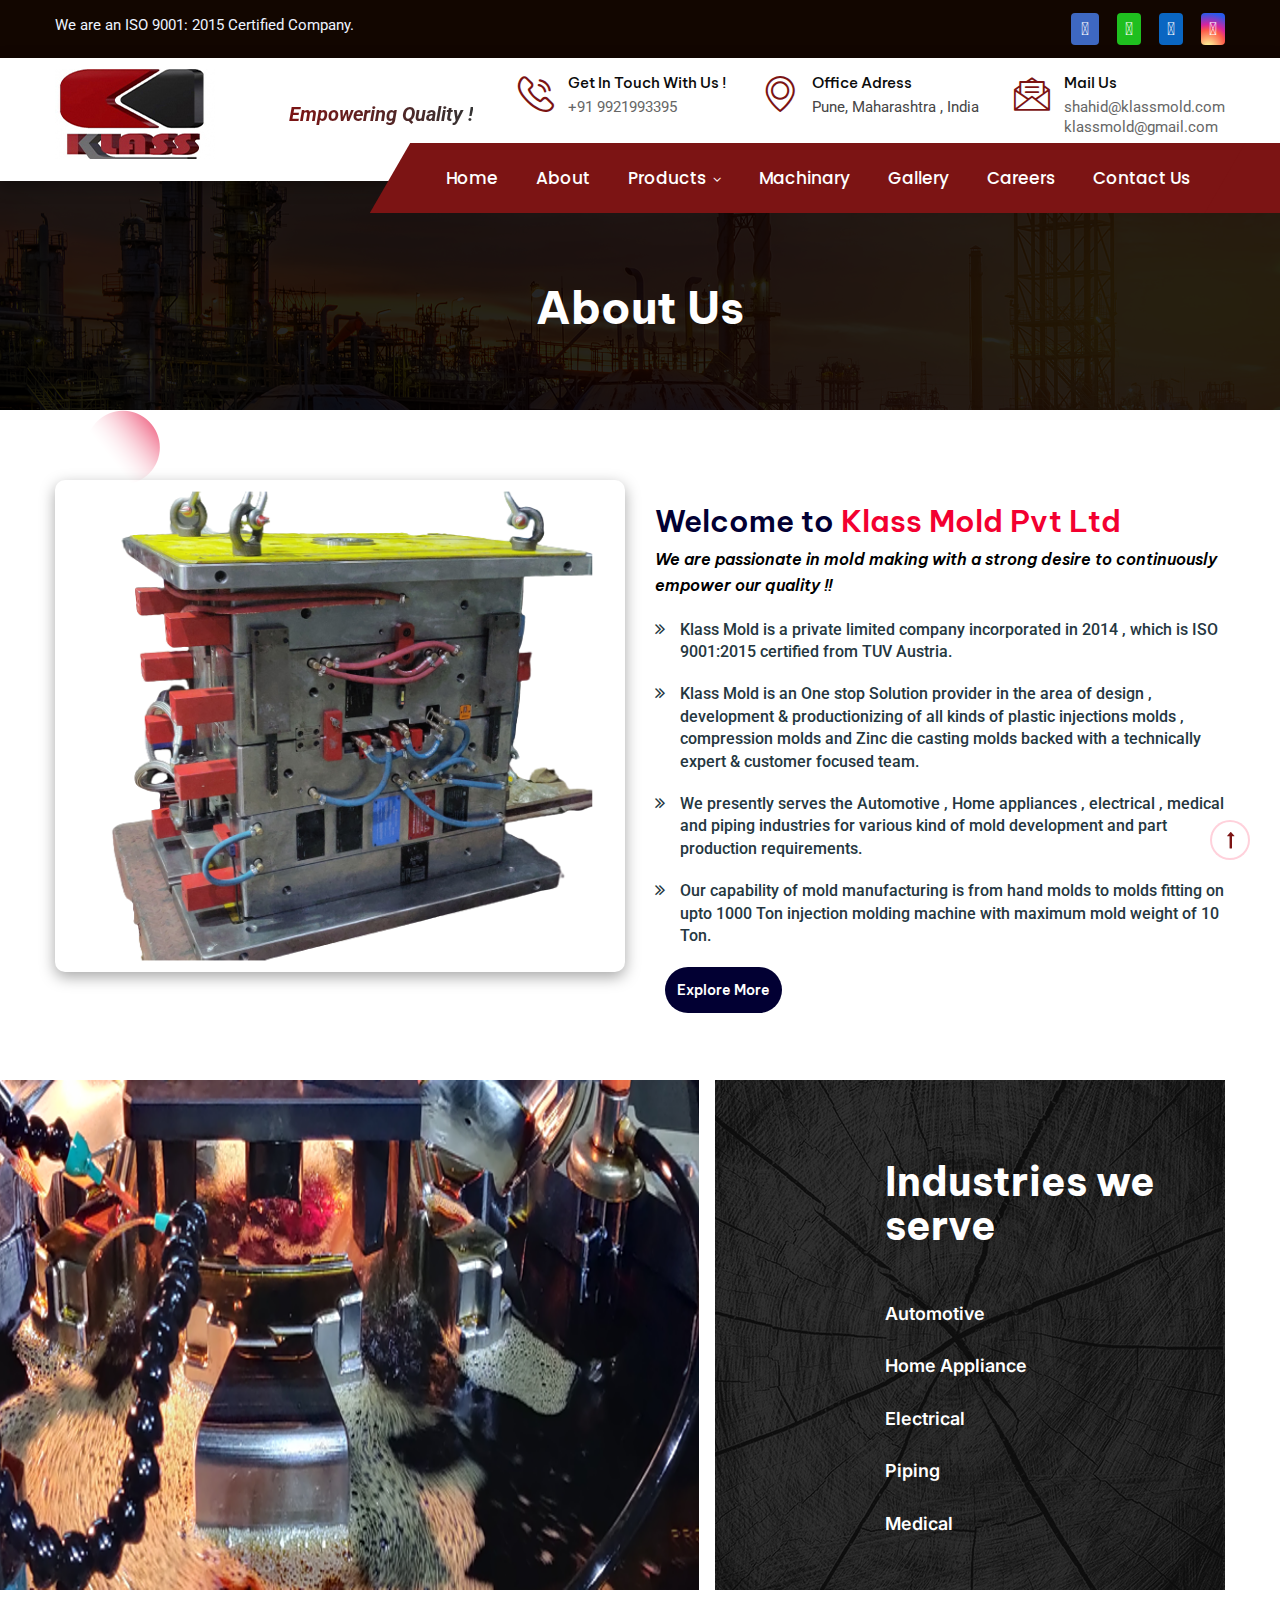
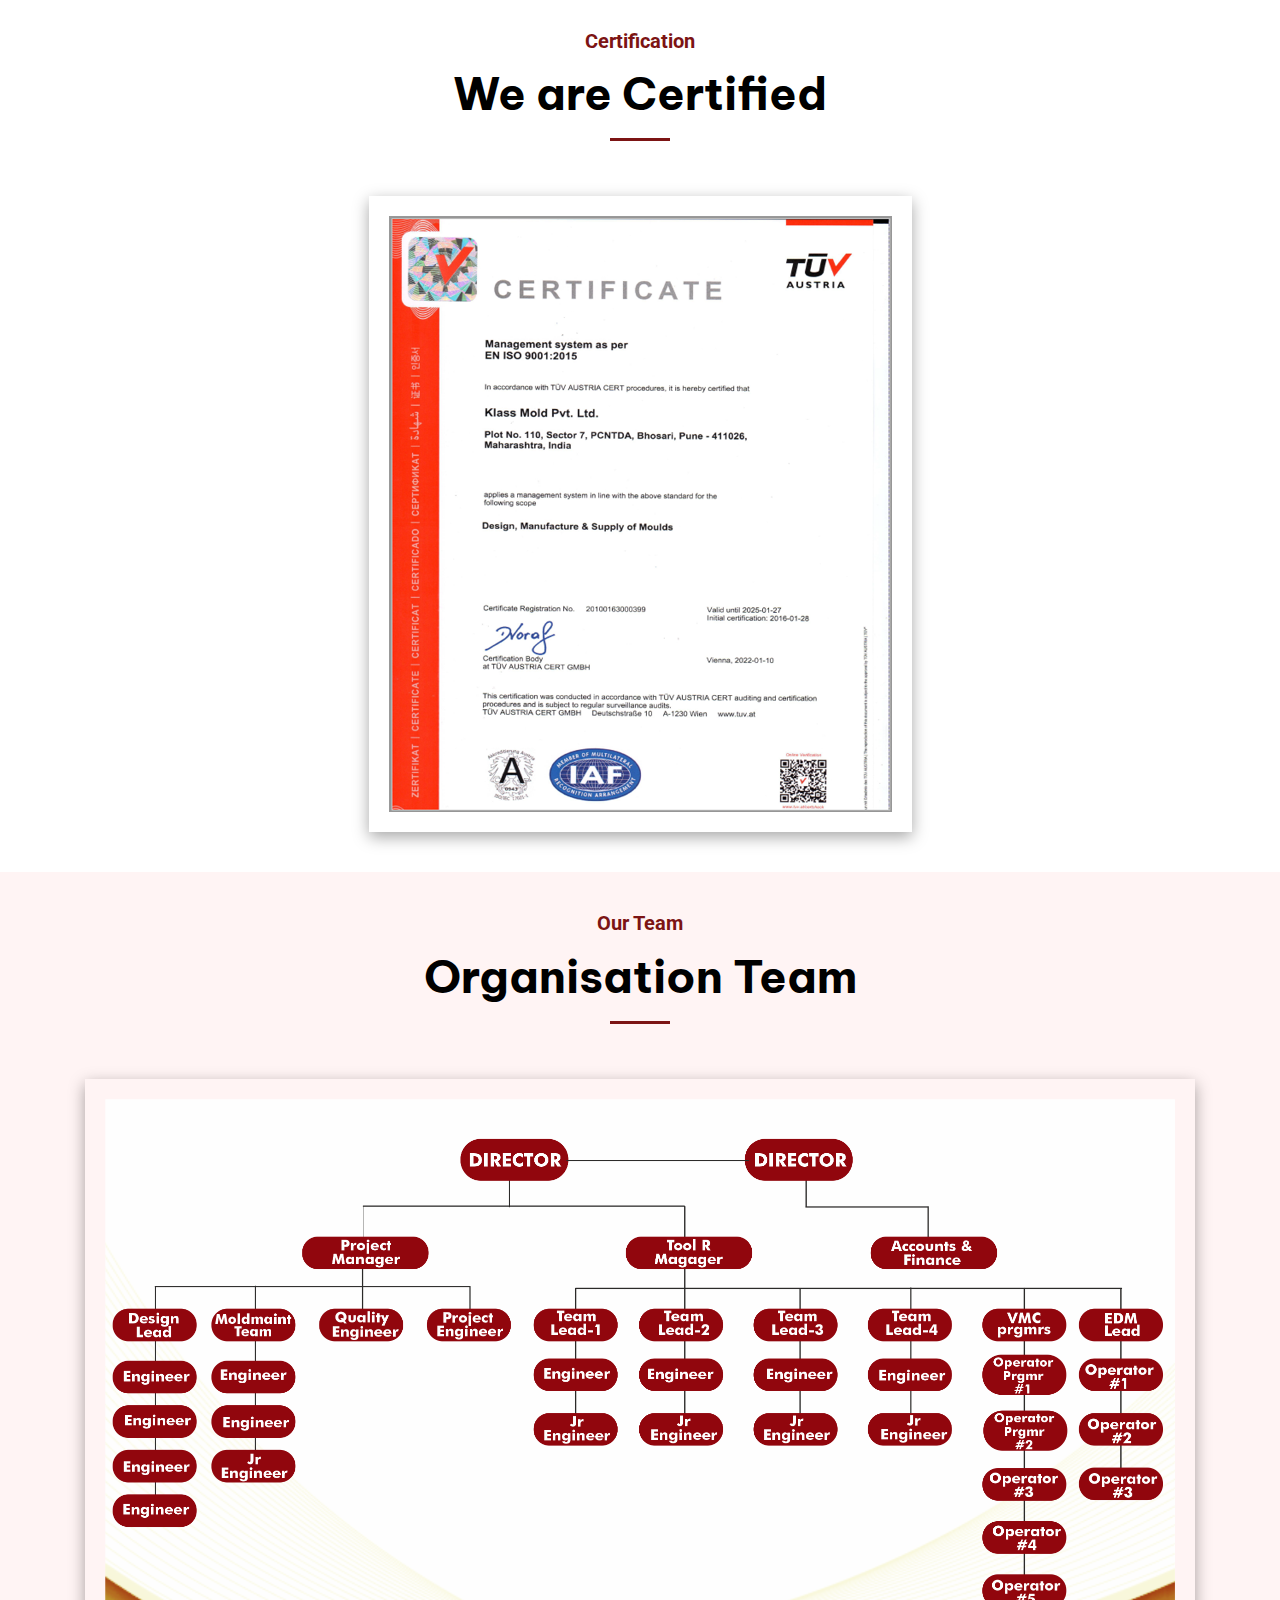
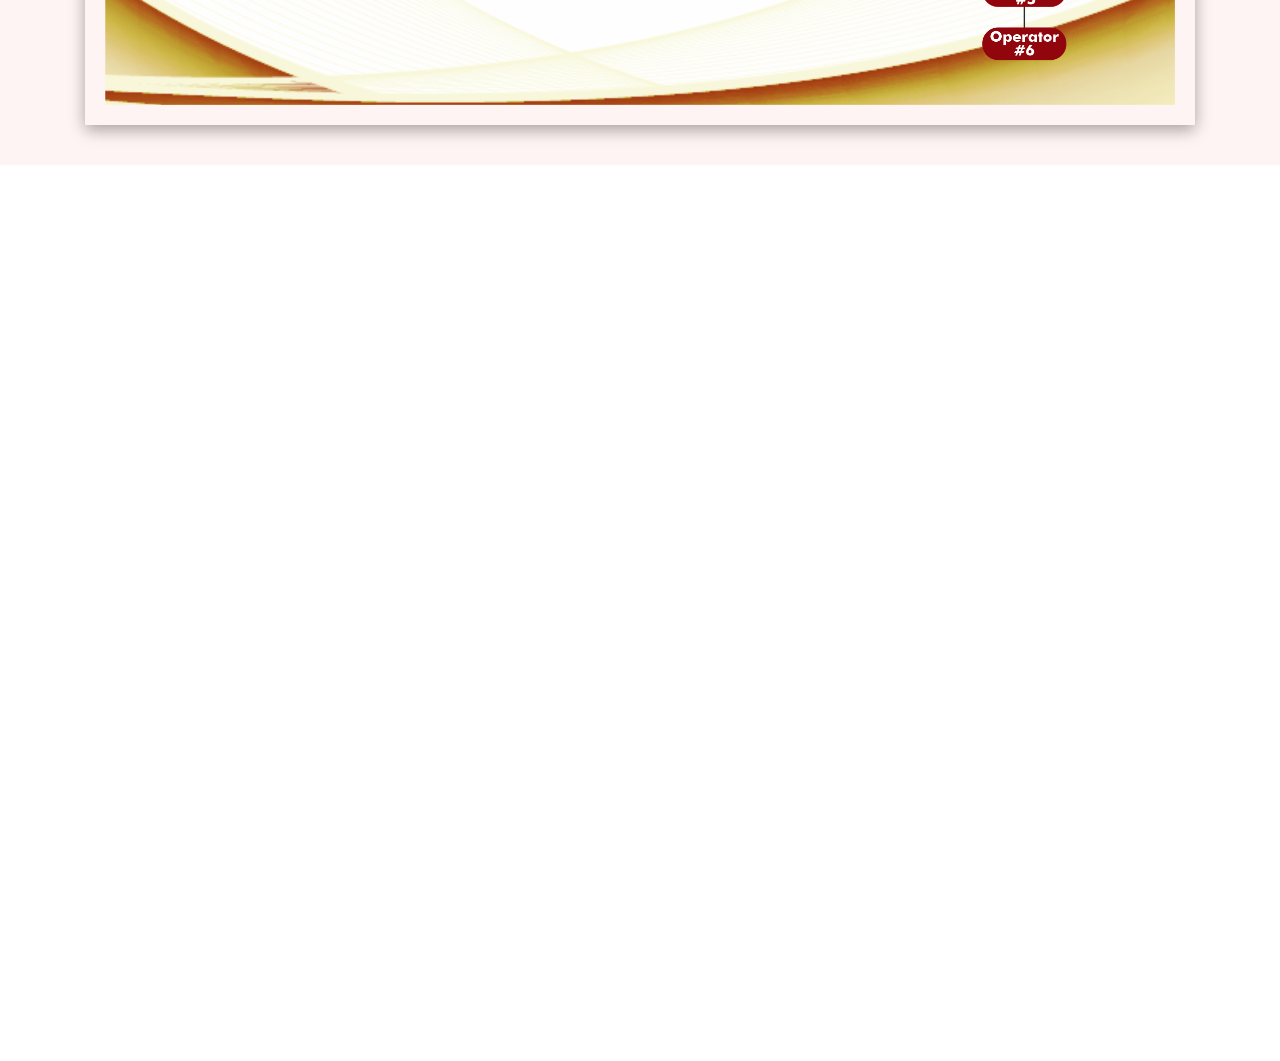
==== about.html @ 30f4fe84 "first commit" ====
<!DOCTYPE html>
<html>

<head>
    <meta charset="utf-8">
    <title>Klass Mold - About Us</title>

    <meta charset="utf-8">
    <meta http-equiv="X-UA-Compatible" content="IE=edge,chrome=1" />
    <meta name="format-detection" content="telephone=no" />
    <meta http-equiv='cache-control' content='no-cache' />
    <meta http-equiv='expires' content='0' />
    <meta http-equiv='pragma' content='no-cache' />

    <!-- MOBILE SPECIFIC -->
    <meta name="viewport" content="width=device-width, initial-scale=1" />


    <!--Page Specific Metadata-->
    <meta name="referrer" content="no-referrer-when-downgrade" />
    <meta name="description" content="" />
    <meta name="keywords" content="" />
    <meta name="robots" content="all" />
    <meta name="googlebot" content="index, follow, max-snippet:-1, max-image-preview:large, max-video-preview:-1" />
    <meta name="bingbot" content="index, follow, max-snippet:-1, max-image-preview:large, max-video-preview:-1" />
    <meta property="article:published_time" content="2021-03-08GMT+053010:25:12+05:30" />
    <meta property="article:modified_time" content="2021-07-10GMT+053009:05:21+05:30" />
    <link rel="canonical" href="#" />

    <!--Open Graph Metadata-->
    <meta property="og:type" content="website" />
    <meta property="og:title" content="" />
    <meta property="og:description" content="" />
    <meta property="og:image" content="" />
    <meta property="og:site_name" content="" />
    <meta property="og:url" content="" />
    <meta property="article:publisher" content="" />
    <meta property="article:published_time" content="2021-03-08" />

    <!--Twitter Card Metadata-->
    <meta name="twitter:card" content="summary_large_image" />
    <meta name="twitter:url" content="" />
    <meta name="twitter:title" content="" />
    <meta name="twitter:description" content="" />
    <meta name="twitter:image:src" content="https://#" />
    <meta name="twitter:site" content="@#" />
    <meta name="twitter:creator" content="@#">
    <meta charset="utf-8">
    <meta http-equiv="X-UA-Compatible" content="IE=edge,chrome=1" />
    <meta name="format-detection" content="telephone=no" />
    <meta http-equiv='cache-control' content='no-cache' />
    <meta http-equiv='expires' content='0' />
    <meta http-equiv='pragma' content='no-cache' />

    <!-- Favicon and Touch Icons -->
    <link rel="icon" href="images/favicon.png" type="image/x-icon">
    <link href="images/favicon.png" rel="apple-touch-icon" sizes="57x57">
    <link href="images/favicon.png" rel="apple-touch-icon" sizes="72x72">
    <link href="images/favicon.png" rel="apple-touch-icon" sizes="114x114">
    <link href="images/favicon.png" rel="apple-touch-icon" sizes="144x144">

    <!-- Stylesheets -->
    <link href="css/bootstrap.css" rel="stylesheet">
    <link href="css/style.css" rel="stylesheet">
    <link href="css/responsive.css" rel="stylesheet">

    <link href="https://fonts.googleapis.com/css2?family=Roboto:wght@300;400;500;700;900&amp;display=swap"
        rel="stylesheet">
    <link
        href="https://fonts.googleapis.com/css2?family=Be+Vietnam+Pro:wght@100;200;300;400;500;600;700;800;900&amp;display=swap"
        rel="stylesheet">
    <link
        href="https://fonts.googleapis.com/css2?family=Poppins:wght@100;200;300;400;500;600;700;800;900&amp;display=swap"
        rel="stylesheet">
    <link href="https://fonts.googleapis.com/css2?family=Inter:wght@100;300;400;500;600;700;800;900&amp;display=swap"
        rel="stylesheet">

    <link rel="shortcut icon" href="images/favicon.png" type="image/x-icon">
    <link rel="icon" href="images/favicon.png" type="image/x-icon">
    <link rel="stylesheet" href="https://cdnjs.cloudflare.com/ajax/libs/font-awesome/6.4.0/css/all.min.css"
        integrity="sha512-iecdLmaskl7CVkqkXNQ/ZH/XLlvWZOJyj7Yy7tcenmpD1ypASozpmT/E0iPtmFIB46ZmdtAc9eNBvH0H/ZpiBw=="
        crossorigin="anonymous" referrerpolicy="no-referrer" />

    <!-- Responsive -->
    <meta http-equiv="X-UA-Compatible" content="IE=edge">
    <meta name="viewport" content="width=device-width, initial-scale=1.0, maximum-scale=1.0, user-scalable=0">

</head>

<body>

    <!-- <div class="cursor"></div> -->

    <div class="page-wrapper">

        <!-- Preloader -->

        <!-- Preloader End -->

        <!-- Vertical Lines Start -->
        <div class="vertical-lines-wrapper">
            <div class="vertical-lines">
                <div class="vertical-effect"></div>
                <div class="vertical-effect"></div>
                <div class="vertical-effect"></div>
                <div class="vertical-effect"></div>
                <div class="vertical-effect"></div>
                <div class="vertical-effect"></div>
            </div>
        </div>
        <!-- End Vertical Lines Start -->

        <!-- scrollToTop start -->
        <div class="progress-wrap active-progress">
            <svg class="progress-circle svg-content" width="100%" height="100%" viewBox="-1 -1 102 102">
                <path d="M50,1 a49,49 0 0,1 0,98 a49,49 0 0,1 0,-98"
                    style="transition: stroke-dashoffset 10ms linear 0s; stroke-dasharray: 307.919px, 307.919px; stroke-dashoffset: 228.265px;">
                </path>
            </svg>
        </div>
        <!-- scrollToTop end -->

        <!-- Main Header-->
        <header class="main-header">

            <!-- Header Top -->
            <div class="header-top">
                <div class="auto-container">
                    <div class="clearfix">
                        <!-- Top Left -->
                        <div class="top-left">
                            <div class="text">We are an ISO 9001: 2015 Certified Company.
                            </div>
                        </div>

                        <!-- Top Right -->
                        <div class="top-right pull-right">
                            <div class="social-box">
                                <a href="#" class="fa-brands fa-facebook-f"></a>
                                <a href="#" class="fa-brands fa-whatsapp"></a>
                                <a href="#" class="fa-brands fa-linkedin"></a>
                                <a href="#" class="fa-brands fa-instagram"></a>

                            </div>
                        </div>

                    </div>
                </div>
            </div>

            <!-- Header Upper -->
            <div class="header-upper">
                <div class="auto-container">
                    <div class="clearfix">

                        <div class="pull-left logo-box">
                            <div class="logo"><a href="index.html"><img src="images\newlogo.jpg" alt="" title=""></a>
                            </div>
                        </div>

                        <div class="pull-right upper-right clearfix">

                            <!--Info Box-->
                            <div class="slogan upper-column info-box">
                                <div>Empowering Quality ! </div>
                            </div>
                            <div class="upper-column info-box">
                                <div class="icon-box"><span class="flaticon-telephone"></span></div>
                                <ul>
                                    <li><strong>Get in touch with us !</strong></li>
                                    <li><a href="tel:+91 9921993395">+91 9921993395</a>
                                    </li>
                                </ul>
                            </div>

                            <!--Info Box-->
                            <div class="upper-column info-box">
                                <div class="icon-box"><span class="flaticon-placeholder"></span></div>
                                <ul>
                                    <li><strong>Office Adress</strong></li>
                                    <li> Pune, Maharashtra , India
                                    </li>
                                </ul>
                            </div>

                            <!--Info Box-->
                            <div class="upper-column info-box">
                                <div class="icon-box"><span class="flaticon-message"></span></div>
                                <ul>
                                    <li><strong>Mail Us</strong></li>
                                    <li><a href="mailto: shahid@klassmold.com">shahid@klassmold.com
                                        </a> <br> <a href="mailto: klassmold@gmail.com">klassmold@gmail.com
                                        </a>
                                    </li>
                                </ul>
                            </div>

                        </div>

                    </div>
                </div>
            </div>
            <!-- End Header Upper -->

            <!-- Header Upper -->
            <div class="header-lower">
                <div class="auto-container">
                    <div class="inner-container clearfix">
                        <div class="klassmold"></div>

                        <div class="nav-outer">
                            <div class="logo pull-left">
                                <a href="index.html" title=""><img src="images/k1.jpg" alt="" title=""></a>
                            </div>
                            <!-- Mobile Navigation Toggler -->
                            <div class="mobile-nav-toggler"><span class="icon flaticon-menu-3"></span></div>
                            <!-- Main Menu -->
                            <nav class="main-menu navbar-expand-md">
                                <div class="navbar-header">
                                    <!-- Toggle Button -->
                                    <button class="navbar-toggler" type="button" data-toggle="collapse"
                                        data-target="#navbarSupportedContent" aria-controls="navbarSupportedContent"
                                        aria-expanded="false" aria-label="Toggle navigation">
                                        <span class="icon-bar"></span>
                                        <span class="icon-bar"></span>
                                        <span class="icon-bar"></span>
                                    </button>
                                </div>

                                <div class="navbar-collapse collapse clearfix" id="navbarSupportedContent">
                                    <ul class="navigation clearfix">
                                        <li><a href="index.html">Home</a>

                                        </li>
                                        <li><a href="about.html">About</a>
                                        </li>
                                        <li class="dropdown"><a href="products.html">Products</a>
                                            <ul>
                                                <li><a href="die-casting">Die Casting </a></li>
                                                <li><a href="compression-mold">Compression Mold</a></li>
                                                <li><a href="">Precision Molds</a></li>
                                                <li><a href="automotive-parts.html">Automotive Parts</a>
                                                </li>
                                                <li><a href="electrical-parts.html">Electrical Parts</a></li>
                                                <li><a href="piping-hinges-parts.html">Piping and Hinges Parts</a></li>
                                                <li><a href="appliance-parts.html">Appliance Parts</a>
                                                </li>
                                            </ul>
                                        </li>
                                        <li><a href="machinary.html">Machinary</a>
                                        </li>
                                        <li><a href="gallery.html">Gallery</a>
                                        </li>
                                        <li><a href="careers.html">Careers</a>
                                        </li>
                                        <li><a href="contact.html">Contact Us</a></li>
                                    </ul>
                                </div>
                            </nav>

                        </div>

                    </div>
                </div>
            </div>
            <!--End Header Upper-->

            <!-- Sticky Header  -->
            <div class="sticky-header">
                <div class="auto-container clearfix">
                    <!--Logo-->
                    <div class="logo pull-left">
                        <a href="index.html" title=""><img src="images/k1.jpg" alt="" title=""></a>
                    </div>
                    <!--Right Col-->
                    <div class="pull-right">
                        <!-- Main Menu -->
                        <nav class="main-menu">
                            <!--Keep This Empty / Menu will come through Javascript-->

                        </nav><!-- Main Menu End-->

                        <!-- Mobile Navigation Toggler -->
                        <div class="mobile-nav-toggler"><span class="icon flaticon-menu-3"></span></div>

                    </div>
                </div>
            </div><!-- End Sticky Menu -->

            <!-- Mobile Menu  -->
            <div class="mobile-menu">
                <div class="menu-backdrop"></div>
                <div class="close-btn"><span class="icon fa fa-close"></span></div>

                <nav class="menu-box">
                    <div class="nav-logo"><a href="index.html"><img src="images/k1.jpg" alt="" title=""></a>
                    </div>
                    <div class="menu-outer">
                        <!--Here Menu Will Come Automatically Via Javascript / Same Menu as in Header-->
                    </div>
                </nav>
            </div><!-- End Mobile Menu -->

        </header>
        <!-- End Main Header -->

        <!-- Main Slider Section -->
  <!-- Page Title -->
  <section class="page-title" style="background-image: url(images/background/5.jpg)">
    <div class="auto-container text-center">
        <h2>About Us</h2>
    </div>
</section>
<!--End Page Title-->

            <!-- Welcome Section / Style Two -->
            <section class="welcome-section style-two">
                <div class="pattern-layer" style="background-image:url(images/background/pattern-25.png)"></div>
                <div class="pattern-layer-two" style="background-image:url(images/icons/shape-3.png)"></div>
                <div class="auto-container">
                    <div class="row clearfix">
                        <!-- Image Column -->
                        <div class="image-column col-lg-6 col-md-12 col-sm-12">
                            <div class="inner-column">
                                <div class="image wow fadeInUp" data-wow-delay="0ms" data-wow-duration="1500ms">
                                    <img src="images/about-bg-removebg-preview.png" alt="Klass Mold" />
                                </div>
                                <div class="big-text">about</div>
                            </div>
                        </div>
                        <!-- Content Column -->
                        <div class="content-column col-lg-6 col-md-12 col-sm-12">
                            <div class="inner-column">
                                <!-- Sec Title Three -->
                                <div class="sec-title-three">
                                    <h2 class="title"><span>Welcome to</span> Klass Mold Pvt Ltd</h2>
                                    <h6>We are passionate in mold making with a strong desire to continuously empower our
                                        quality !!
                                    </h6>
                                </div>
    
                                <div class="">
                                    <ul class="list">
                                        <li>Klass Mold is a private limited company incorporated in 2014 , which is ISO
                                            9001:2015 certified from TUV Austria.
                                        </li>
                                        <li>Klass Mold is an One stop Solution provider in the area of design ,
                                            development & productionizing of all kinds of plastic injections molds ,
                                            compression molds and Zinc die casting molds backed with a technically
                                            expert & customer focused team.
                                        </li>
                                        <li> We presently serves the Automotive , Home appliances , electrical , medical
                                            and piping industries for various kind of mold development and part
                                            production requirements. </li>
                                        <li>Our capability of mold manufacturing is from hand molds to molds fitting on
                                            upto 1000 Ton injection molding machine with maximum mold weight of 10 Ton.
                                        </li>
                                    </ul>
                                </div>
    
                                <!-- Quality Box -->
                                <!-- <div class="quality-box">
                                    <div class="quality-inner">
                                        <span class="icon flaticon-trophy-2"></span>
                                        <h4>Best Quality</h4>
                                        <div class="text"> We are ISO 9001 : 2015 certified Company</div>
                                    </div>
                                </div> -->
    
                                <!-- Btn Box -->
                                <div class="btn-box">
                                    <a href="about.html" class="theme-btn btn-style-six clearfix">
                                        <span class="btn-wrap">
                                            <span class="text-one">Explore More</span>
                                            <span class="text-two">Explore More</span>
                                        </span>
                                    </a>
                                </div>
    
                            </div>
                        </div>
                    </div>
                </div>
            </section>
            <!-- End Welcome Section -->

         <!-- Service Section -->
         <section class="project-section">
            <div class="auto-container">

                <!--Product Tabs-->
                <div class="prod-tabs tabs-box">
                    <div class="gear-pattern-layer" style="background-image:url(images/background/pattern-4.png)"></div>
                    <!-- Tab Btns -->
                    <div class="btns-outer">
                        <div class="btns-pattern-layer" style="background-image:url(images/background/2.jpg)"></div>
                        <div class="title-box">
                            <h2>Industries we serve
                            </h2>
                        </div>
                        <ul class="tab-btns tab-buttons clearfix">
                            <li data-tab="#prod-building" class="tab-btn">Automotive </li>
                            <li data-tab="#prod-industrial" class="tab-btn">Home Appliance </li>
                            <li data-tab="#prod-interior" class="tab-btn">Electrical </li>
                            <li data-tab="#prod-construction" class="tab-btn">Piping </li>
                            <li data-tab="#prod-architecture" class="tab-btn">Medical </li>


                        </ul>
                    </div>

                    <!--Tabs Container-->
                    <div class="tabs-content">
                        <!-- Tab / Active Tab -->
                        <div class="tab active-tab" id="prod-building">
                            <div class="image">
                                <img src="images/service-img.png" alt="" />
                            </div>
                        </div>

                        <!-- Tab  -->
                        <div class="tab" id="prod-industrial">
                            <div class="image">
                                <img src="images/service-img.png" alt="" />
                            </div>
                        </div>

                        <!-- Tab  -->
                        <div class="tab" id="prod-architecture">
                            <div class="image">
                                <img src="images/service-img.png" alt="" />
                            </div>
                        </div>

                        <!-- Tab  -->
                        <div class="tab" id="prod-construction">
                            <div class="image">
                                <img src="images/service-img.png" alt="" />

                            </div>
                        </div>

                        <!-- Tab  -->
                        <div class="tab" id="prod-interior">
                            <div class="image">
                                <img src="images/service-img.png" alt="" />

                            </div>
                        </div>

                        <!-- Tab  -->
                        <div class="tab" id="prod-engineer">
                            <div class="image">
                                <img src="images/service-img.png" alt="" />

                            </div>
                        </div>

                    </div>
                </div>

            </div>
        </section>
        <!-- End Service Section -->

        <!--Organization Section-->
        <section class="certifications">
            <div class="container">
                <div class="row">
                    <div class="col-12 sec-title centered">
                        <div class="big-text"></div>
                        <div class="title">Certification</div>
                        <h2>We are Certified</h2>
                    </div>
                    <div class="col-12 organization-image text-center">
                        <img class="img-fluid" src="images/organization.png">
                    </div>
                </div>
            </div>
        </section>

        <!--Organization section end-->
        <section class="organization">
            <div class="container">
                <div class="row">
                    <div class="col-12 sec-title centered">
                        <div class="big-text"></div>
                        <div class="title">Our Team</div>
                        <h2>Organisation Team</h2>
                    </div>
                    <div class="col-12 organization-image text-center">
                        <img class="img-fluid" src="images/klass-mold-tree.png">
                    </div>
                </div>
            </div>
        </section>


        <!-- Clients Section -->
        <section class="clients-section wow fadeInUp" data-wow-delay="0ms" data-wow-duration="1500ms">
            <div class="auto-container">
                <!-- Sec Title Three -->
                <div class="sec-title alternate centered">
                    <div class="title">Clients</div>
                    <h2>Our Trusted Sponsor</h2>
                </div>

                <div class="carousel-outer">
                    <!-- Sponsors Slider -->
                    <ul class="sponsors-carousel owl-carousel owl-theme">
                        <li>
                            <div class="image-box"><a href="#"><img src="images\Clients New\c-1.png" alt=""></a></div>
                        </li>
                        <li>
                            <div class="image-box"><a href="#"><img src="images\Clients New\c-2.png" alt=""></a></div>
                        </li>
                        <li>
                            <div class="image-box"><a href="#"><img src="images\Clients New\c-3.png" alt=""></a></div>
                        </li>
                        <li>
                            <div class="image-box"><a href="#"><img src="images\Clients New\c-4.png" alt=""></a></div>
                        </li>
                        <li>
                            <div class="image-box"><a href="#"><img src="images\Clients New\c-5.png" alt=""></a></div>
                        </li>
                        <li>
                            <div class="image-box"><a href="#"><img src="images\Clients New\c-6.png" alt=""></a></div>
                        </li>
                        <li>
                            <div class="image-box"><a href="#"><img src="images\Clients New\c-7.png" alt=""></a></div>
                        </li>
                        <li>
                            <div class="image-box"><a href="#"><img src="images\Clients New\c-8.png" alt=""></a></div>
                        </li>
                        <li>
                            <div class="image-box"><a href="#"><img src="images\Clients New\c-9.png" alt=""></a></div>
                        </li>
                        <li>
                            <div class="image-box"><a href="#"><img src="images\Clients New\c-10.png" alt=""></a></div>
                        </li>
                        <li>
                            <div class="image-box"><a href="#"><img src="images\Clients New\c-11.png" alt=""></a></div>
                        </li>
                        <li>
                            <div class="image-box"><a href="#"><img src="images\Clients New\c-12.png" alt=""></a></div>
                        </li>
                        <li>
                            <div class="image-box"><a href="#"><img src="images\Clients New\c-13.png" alt=""></a></div>
                        </li>
                        <li>
                            <div class="image-box"><a href="#"><img src="images\Clients New\c-14.png" alt=""></a></div>
                        </li>
                        <li>
                            <div class="image-box"><a href="#"><img src="images\Clients New\c-17.png" alt=""></a></div>
                        </li>
                        <li>
                            <div class="image-box"><a href="#"><img src="images\Clients New\c-18.png" alt=""></a></div>
                        </li>
                        <li>
                            <div class="image-box"><a href="#"><img src="images\Clients New\c-19.png" alt=""></a></div>
                        </li>
                        <li>
                            <div class="image-box"><a href="#"><img src="images\Clients New\c-20.png" alt=""></a></div>
                        </li>
                        <li>
                            <div class="image-box"><a href="#"><img src="images\Clients New\c-21.png" alt=""></a></div>
                        </li>
                        <li>
                            <div class="image-box"><a href="#"><img src="images\Clients New\c-22.png" alt=""></a></div>
                        </li>
                        <li>
                            <div class="image-box"><a href="#"><img src="images\Clients New\c-23.png" alt=""></a></div>
                        </li>
                        <li>
                            <div class="image-box"><a href="#"><img src="images\Clients New\c-24.png" alt=""></a></div>
                        </li>
                        <li>
                            <div class="image-box"><a href="#"><img src="images\Clients New\c-25.png" alt=""></a></div>
                        </li>
                        <li>
                            <div class="image-box"><a href="#"><img src="images\Clients New\c-26.png" alt=""></a></div>
                        </li>
                        <li>
                            <div class="image-box"><a href="#"><img src="images\Clients New\c-27.png" alt=""></a></div>
                        </li>
                        <li>
                            <div class="image-box"><a href="#"><img src="images\Clients New\c-28.png" alt=""></a></div>
                        </li>

                    </ul>
                </div>

            </div>
        </section>
        <!-- End Clients Section -->

        <footer class="main-footer wow fadeInUp" data-wow-delay="0ms" data-wow-duration="1500ms"
        style="background-image:url(images/background/pattern-12.png)">
        <div class="auto-container">
            <!-- Widgets Section -->
            <div class="widgets-section">
                <div class="row clearfix">


                    <!-- Footer Column -->
                    <div class="footer-column col-lg-4 col-md-6 col-sm-12">
                        <div class="footer-widget logo-widget">
                            <h4>About klassmold</h4>
                            <div style="text-align: justify; width: 90%;" class="text">Klass Mold is a private
                                limited company incorporated in 2014 , which is ISO 9001:2015 certified from TUV
                                Austria. We are passionate in mold making with a strong desire to
                                continuously empower our quality. We Convert your product design to reality with a
                                hassle free and cost
                                competitive approach.
                            </div>
                            <a href="" class="theme-btn about-btn">Read More</a>
                        </div>
                    </div>

                    <!-- Footer Column -->
                    <div class="footer-column col-lg-2 col-md-6 col-sm-12">
                        <div class="footer-widget newsletter-widget">
                            <h4>Our Products</h4>
                            <ul>
                                <li><a href="">Die Casting</a></li>
                                <li><a href="">Compression Mold</a></li>
                                <li><a href="">Precision Molds</a></li>
                                <li><a href="">Automotive Parts</a>
                                </li>
                                <li><a href="">Electrical Parts</a></li>
                                <li><a href="">Piping Parts</a></li>

                                <li><a href="">Appliance Parts</a>
                                </li>

                            </ul>




                        </div>
                    </div>
                    <!-- <i class="fa-solid fa-location-dot"></i> -->
                    <!-- Footer Column -->
                    <div class="footer-column col-lg-3 col-md-6 col-sm-12">
                        <div class="footer-widget contact-widget">
                            <h4>Contact Us:</h4>
                            <ul class="contact-list">
                        
                                <li><span class="icon fa fa-envelope"></span><a
                                        href="mailto: shahid@klassmold.com">shahid@klassmold.com</a>
                                    <br> <a href="mailto: klassmold@gmail.com">klassmold@gmail.com
                                    </a>
                                </li>

                                <li><span class="icon fa fa-phone"></span><a href="tel:+91 9921993395">+91
                                        9921993395</a>
                                </li>
                                <div class="social-box">
                                    <a href="#" class="fa-brands fa-facebook-f"></a>
                                    <a href="#" class="fa-brands fa-whatsapp"></a>
                                    <a href="#" class="fa-brands fa-linkedin"></a>
                                    <a href="#" class="fa-brands fa-instagram"></a>
    
                                </div>

                            </ul>

                        </div>
                    </div>

                    <!-- Footer Column -->
                    <div class="footer-column col-lg-3 col-md-6 col-sm-12">
                        <div class="footer-widget contact-widget">
                            <h4>Locate Us</h4>
                            <ul class="contact-list">
                                <li><span class="icon fa fa-location-dot"></span> Unit 1 - <br>PLOT NO 110 , SECTOR 7
                                    PCNTDA , BHOSARI
                                    PUNE,  411026
                                </li>
                                <li><span class="icon fa fa-location-dot"></span> Unit 2 - <br>PLOT NO  029  , SECTOR 7
                                    PCNTDA , BHOSARI
                                    PUNE,  411026
                                </li>
                        
                            </ul>

                            </div>
                        </div>
                    </div>


                </div>
            </div>

            <div class="footer-bottom">
                <div class="copyright">&copy; <a href="index.html"> Klass Mold Pvt Ltd</a> - All rights
                    reserved . Designed by <a href="http://netcom-india.com/"> Netcom Business Solutions </div>

            </div>

        </div>
    </footer>

    </div>
    <!--End pagewrapper-->

    <!-- Search Popup -->
    <div class="search-popup">
        <button class="close-search style-two"><span class="fa fa-remove"></span></button>
        <button class="close-search"><span class="fa fa-arrow-up"></span></button>
        <form method="post" action="https://html.themexriver.com/industo/blog.html">
            <div class="form-group">
                <input type="search" name="search-field" value="" placeholder="Search Here" required="">
                <button type="submit"><i class="fa fa-search"></i></button>
            </div>
        </form>
    </div>
    <!-- End Header Search -->

    <script src="js/jquery.js"></script>
    <script src="js/popper.min.js"></script>
    <script src="js/bootstrap.min.js"></script>
    <script src="js/jquery.mCustomScrollbar.concat.min.js"></script>
    <script src="js/magnific-popup.min.js"></script>
    <script src="js/appear.js"></script>
    <script src="js/parallax.min.js"></script>
    <script src="js/tilt.jquery.min.js"></script>
    <script src="js/jquery.paroller.min.js"></script>
    <script src="js/owl.js"></script>
    <script src="js/wow.js"></script>
    <script src="js/odometer.js"></script>
    <script src="js/backToTop.js"></script>
    <script src="js/jquery-ui.js"></script>
    <!-- <script src="js/cursor-script.js"></script> -->
    <script src="js/script.js"></script>


</body>

</html>
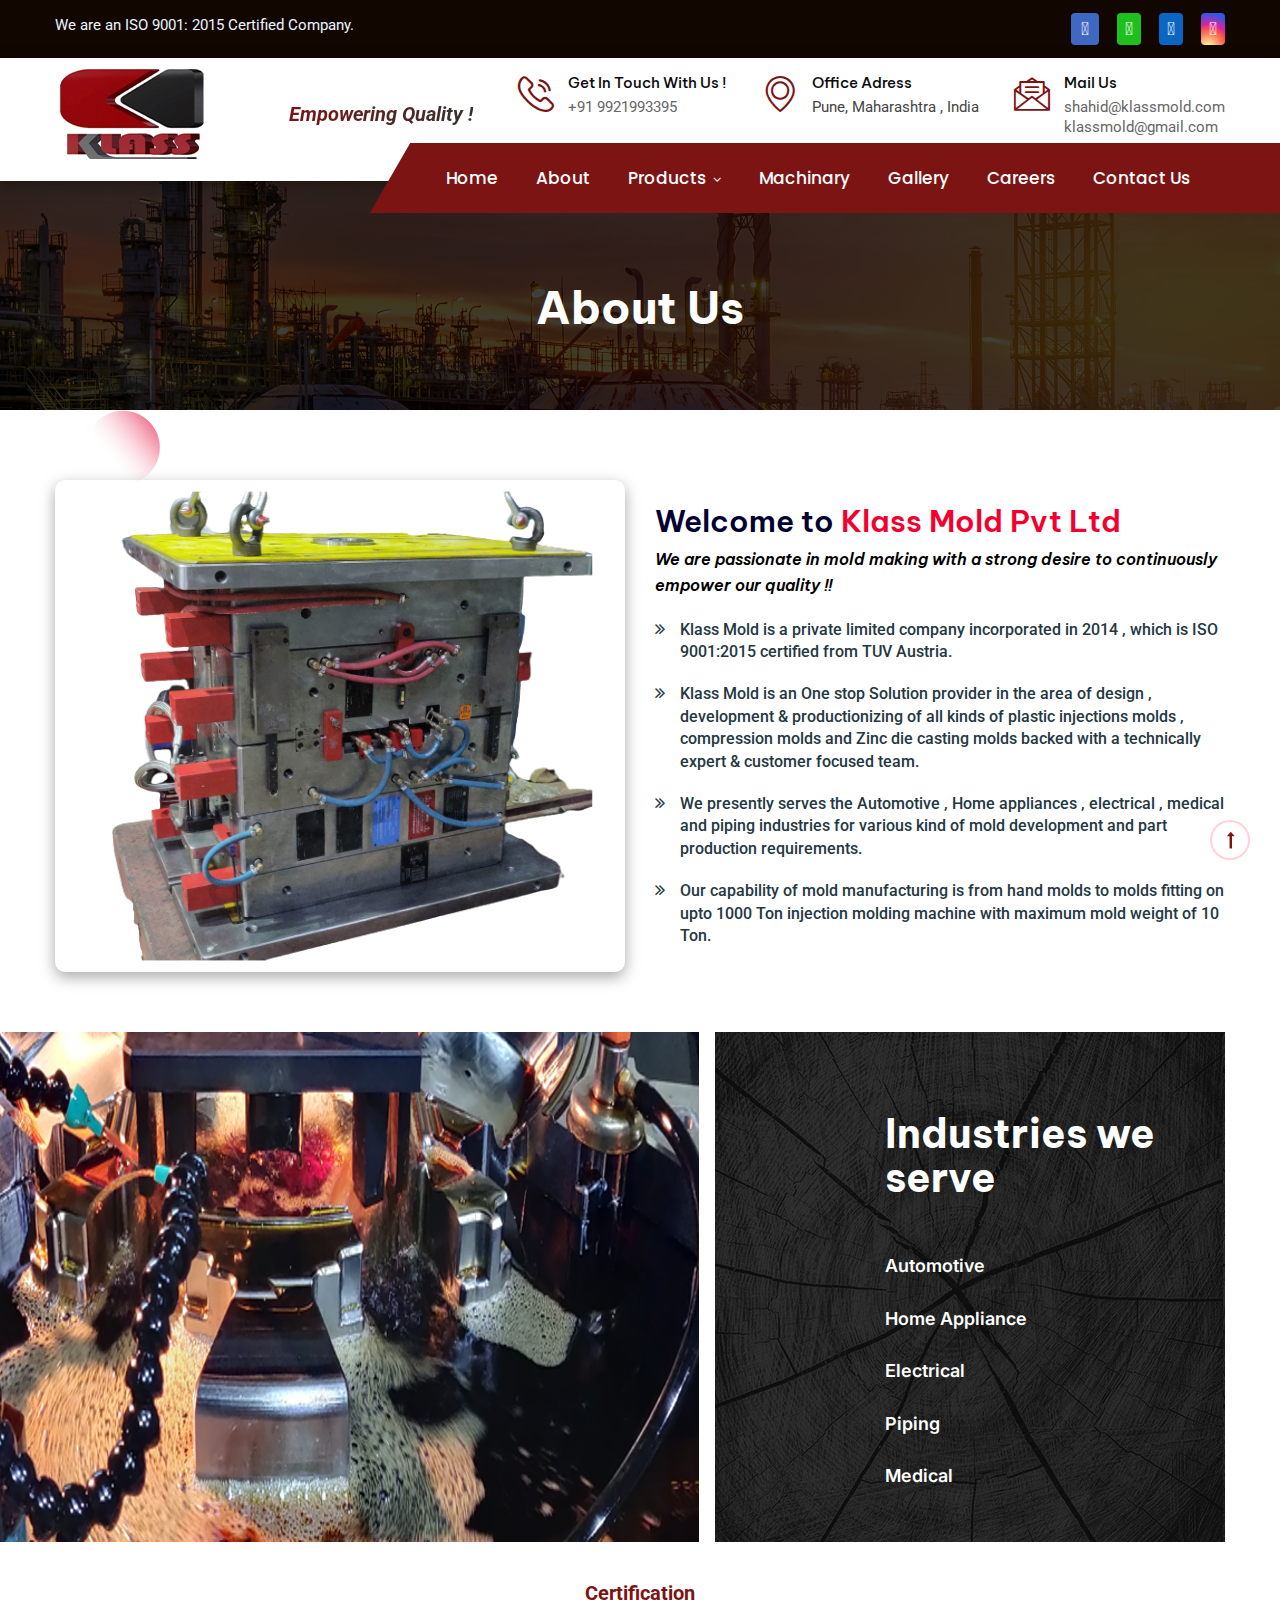
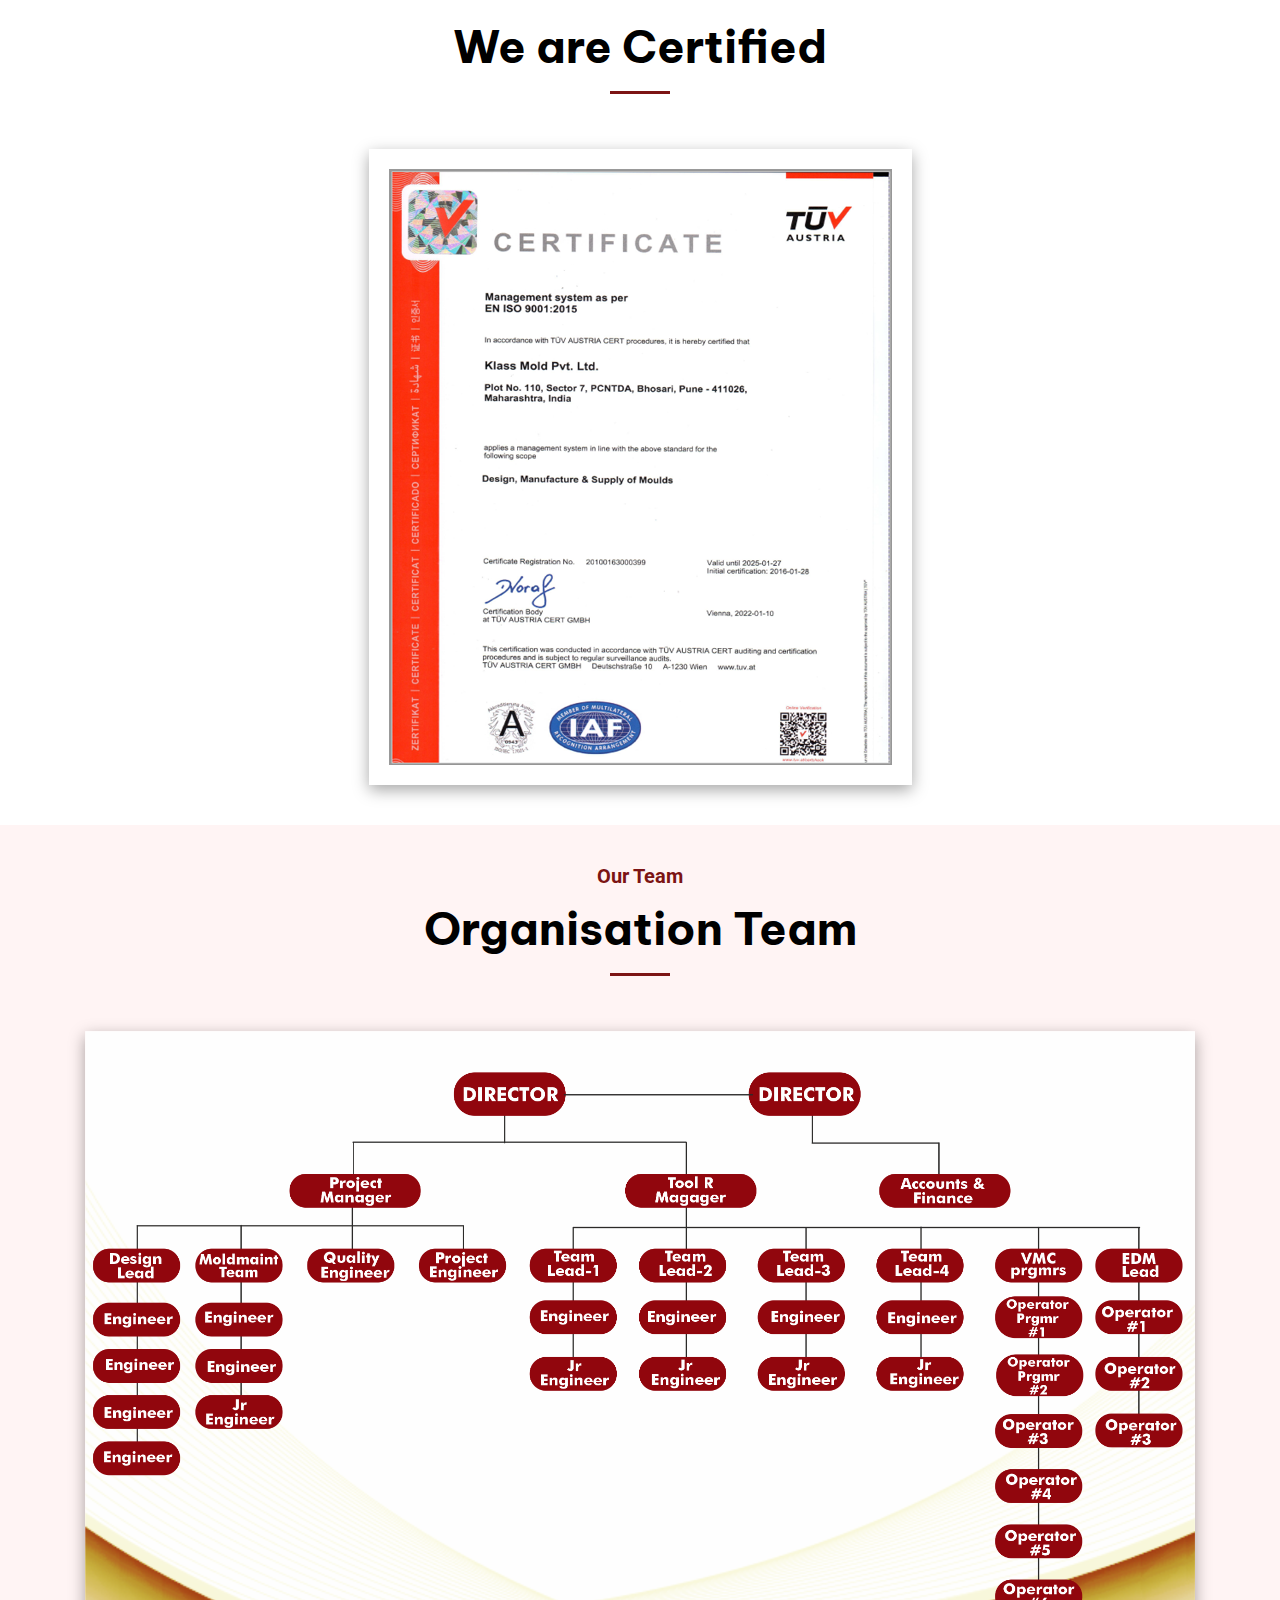
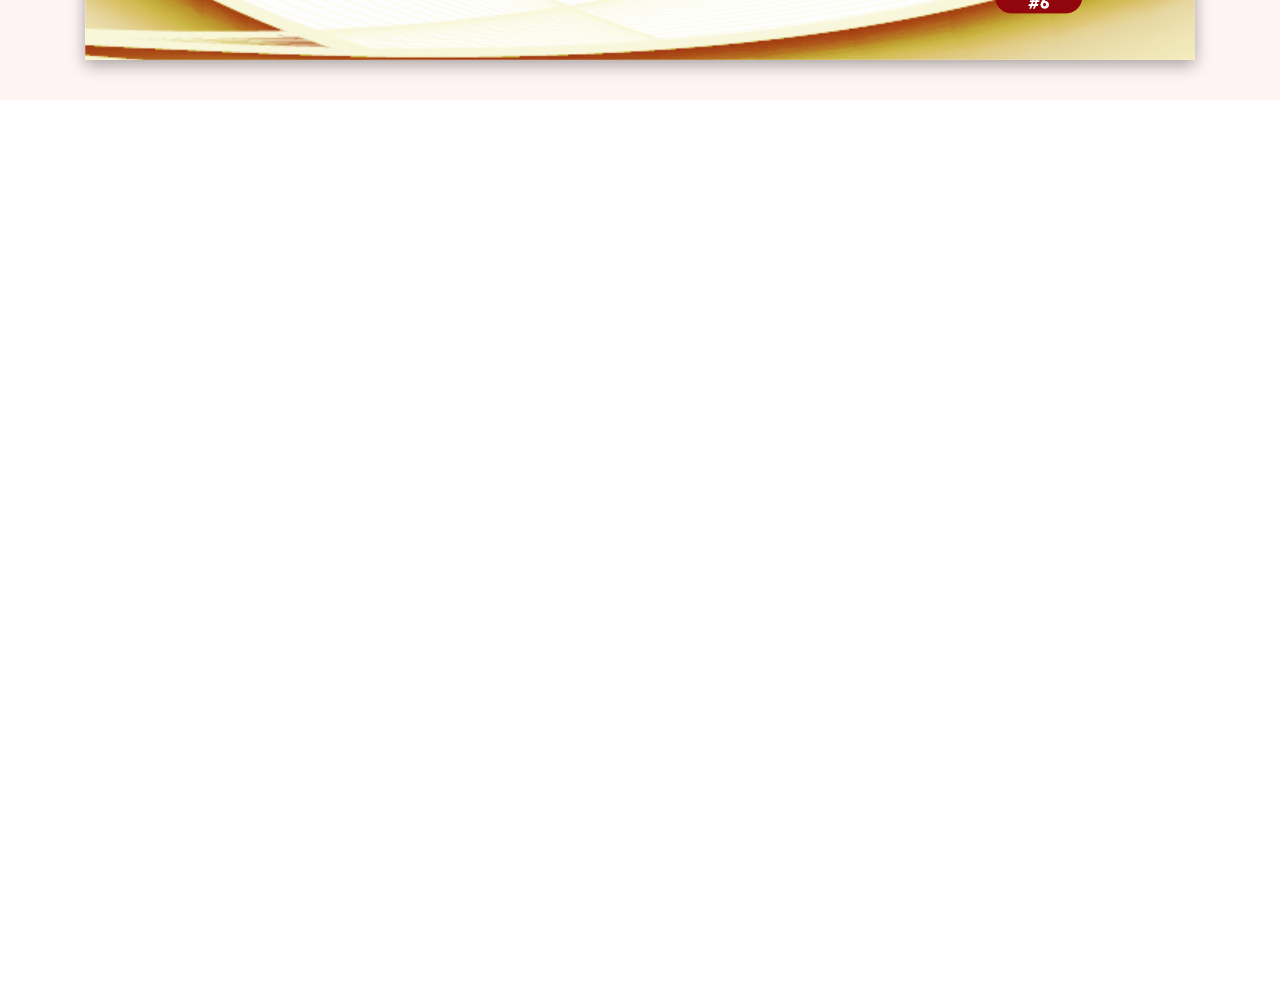
==== commit 983a2267: "first commit" ====
--- a/about.html
+++ b/about.html
@@ -25,7 +25,7 @@
     <meta name="bingbot" content="index, follow, max-snippet:-1, max-image-preview:large, max-video-preview:-1" />
     <meta property="article:published_time" content="2021-03-08GMT+053010:25:12+05:30" />
     <meta property="article:modified_time" content="2021-07-10GMT+053009:05:21+05:30" />
-    <link rel="canonical" href="#" />
+    <link rel="canonical"  />
 
     <!--Open Graph Metadata-->
     <meta property="og:type" content="website" />
@@ -136,10 +136,10 @@
                         <!-- Top Right -->
                         <div class="top-right pull-right">
                             <div class="social-box">
-                                <a href="#" class="fa-brands fa-facebook-f"></a>
-                                <a href="#" class="fa-brands fa-whatsapp"></a>
-                                <a href="#" class="fa-brands fa-linkedin"></a>
-                                <a href="#" class="fa-brands fa-instagram"></a>
+                                <a  class="fa-brands fa-facebook-f"></a>
+                                <a  class="fa-brands fa-whatsapp"></a>
+                                <a  class="fa-brands fa-linkedin"></a>
+                                <a  class="fa-brands fa-instagram"></a>
 
                             </div>
                         </div>
@@ -367,16 +367,7 @@
                                     </div>
                                 </div> -->
     
-                                <!-- Btn Box -->
-                                <div class="btn-box">
-                                    <a href="about.html" class="theme-btn btn-style-six clearfix">
-                                        <span class="btn-wrap">
-                                            <span class="text-one">Explore More</span>
-                                            <span class="text-two">Explore More</span>
-                                        </span>
-                                    </a>
-                                </div>
-    
+                   
                             </div>
                         </div>
                     </div>
@@ -509,82 +500,82 @@
                     <!-- Sponsors Slider -->
                     <ul class="sponsors-carousel owl-carousel owl-theme">
                         <li>
-                            <div class="image-box"><a href="#"><img src="images\Clients New\c-1.png" alt=""></a></div>
-                        </li>
-                        <li>
-                            <div class="image-box"><a href="#"><img src="images\Clients New\c-2.png" alt=""></a></div>
-                        </li>
-                        <li>
-                            <div class="image-box"><a href="#"><img src="images\Clients New\c-3.png" alt=""></a></div>
-                        </li>
-                        <li>
-                            <div class="image-box"><a href="#"><img src="images\Clients New\c-4.png" alt=""></a></div>
-                        </li>
-                        <li>
-                            <div class="image-box"><a href="#"><img src="images\Clients New\c-5.png" alt=""></a></div>
-                        </li>
-                        <li>
-                            <div class="image-box"><a href="#"><img src="images\Clients New\c-6.png" alt=""></a></div>
-                        </li>
-                        <li>
-                            <div class="image-box"><a href="#"><img src="images\Clients New\c-7.png" alt=""></a></div>
-                        </li>
-                        <li>
-                            <div class="image-box"><a href="#"><img src="images\Clients New\c-8.png" alt=""></a></div>
-                        </li>
-                        <li>
-                            <div class="image-box"><a href="#"><img src="images\Clients New\c-9.png" alt=""></a></div>
-                        </li>
-                        <li>
-                            <div class="image-box"><a href="#"><img src="images\Clients New\c-10.png" alt=""></a></div>
-                        </li>
-                        <li>
-                            <div class="image-box"><a href="#"><img src="images\Clients New\c-11.png" alt=""></a></div>
-                        </li>
-                        <li>
-                            <div class="image-box"><a href="#"><img src="images\Clients New\c-12.png" alt=""></a></div>
-                        </li>
-                        <li>
-                            <div class="image-box"><a href="#"><img src="images\Clients New\c-13.png" alt=""></a></div>
-                        </li>
-                        <li>
-                            <div class="image-box"><a href="#"><img src="images\Clients New\c-14.png" alt=""></a></div>
-                        </li>
-                        <li>
-                            <div class="image-box"><a href="#"><img src="images\Clients New\c-17.png" alt=""></a></div>
-                        </li>
-                        <li>
-                            <div class="image-box"><a href="#"><img src="images\Clients New\c-18.png" alt=""></a></div>
-                        </li>
-                        <li>
-                            <div class="image-box"><a href="#"><img src="images\Clients New\c-19.png" alt=""></a></div>
-                        </li>
-                        <li>
-                            <div class="image-box"><a href="#"><img src="images\Clients New\c-20.png" alt=""></a></div>
-                        </li>
-                        <li>
-                            <div class="image-box"><a href="#"><img src="images\Clients New\c-21.png" alt=""></a></div>
-                        </li>
-                        <li>
-                            <div class="image-box"><a href="#"><img src="images\Clients New\c-22.png" alt=""></a></div>
-                        </li>
-                        <li>
-                            <div class="image-box"><a href="#"><img src="images\Clients New\c-23.png" alt=""></a></div>
-                        </li>
-                        <li>
-                            <div class="image-box"><a href="#"><img src="images\Clients New\c-24.png" alt=""></a></div>
-                        </li>
-                        <li>
-                            <div class="image-box"><a href="#"><img src="images\Clients New\c-25.png" alt=""></a></div>
-                        </li>
-                        <li>
-                            <div class="image-box"><a href="#"><img src="images\Clients New\c-26.png" alt=""></a></div>
-                        </li>
-                        <li>
-                            <div class="image-box"><a href="#"><img src="images\Clients New\c-27.png" alt=""></a></div>
-                        </li>
-                        <li>
-                            <div class="image-box"><a href="#"><img src="images\Clients New\c-28.png" alt=""></a></div>
+                            <div class="image-box"><a ><img src="images\Clients New\c-1.png" alt=""></a></div>
+                        </li>
+                        <li>
+                            <div class="image-box"><a ><img src="images\Clients New\c-2.png" alt=""></a></div>
+                        </li>
+                        <li>
+                            <div class="image-box"><a ><img src="images\Clients New\c-3.png" alt=""></a></div>
+                        </li>
+                        <li>
+                            <div class="image-box"><a ><img src="images\Clients New\c-4.png" alt=""></a></div>
+                        </li>
+                        <li>
+                            <div class="image-box"><a ><img src="images\Clients New\c-5.png" alt=""></a></div>
+                        </li>
+                        <li>
+                            <div class="image-box"><a ><img src="images\Clients New\c-6.png" alt=""></a></div>
+                        </li>
+                        <li>
+                            <div class="image-box"><a ><img src="images\Clients New\c-7.png" alt=""></a></div>
+                        </li>
+                        <li>
+                            <div class="image-box"><a ><img src="images\Clients New\c-8.png" alt=""></a></div>
+                        </li>
+                        <li>
+                            <div class="image-box"><a ><img src="images\Clients New\c-9.png" alt=""></a></div>
+                        </li>
+                        <li>
+                            <div class="image-box"><a ><img src="images\Clients New\c-10.png" alt=""></a></div>
+                        </li>
+                        <li>
+                            <div class="image-box"><a ><img src="images\Clients New\c-11.png" alt=""></a></div>
+                        </li>
+                        <li>
+                            <div class="image-box"><a ><img src="images\Clients New\c-12.png" alt=""></a></div>
+                        </li>
+                        <li>
+                            <div class="image-box"><a ><img src="images\Clients New\c-13.png" alt=""></a></div>
+                        </li>
+                        <li>
+                            <div class="image-box"><a ><img src="images\Clients New\c-14.png" alt=""></a></div>
+                        </li>
+                        <li>
+                            <div class="image-box"><a ><img src="images\Clients New\c-17.png" alt=""></a></div>
+                        </li>
+                        <li>
+                            <div class="image-box"><a ><img src="images\Clients New\c-18.png" alt=""></a></div>
+                        </li>
+                        <li>
+                            <div class="image-box"><a ><img src="images\Clients New\c-19.png" alt=""></a></div>
+                        </li>
+                        <li>
+                            <div class="image-box"><a ><img src="images\Clients New\c-20.png" alt=""></a></div>
+                        </li>
+                        <li>
+                            <div class="image-box"><a ><img src="images\Clients New\c-21.png" alt=""></a></div>
+                        </li>
+                        <li>
+                            <div class="image-box"><a ><img src="images\Clients New\c-22.png" alt=""></a></div>
+                        </li>
+                        <li>
+                            <div class="image-box"><a ><img src="images\Clients New\c-23.png" alt=""></a></div>
+                        </li>
+                        <li>
+                            <div class="image-box"><a ><img src="images\Clients New\c-24.png" alt=""></a></div>
+                        </li>
+                        <li>
+                            <div class="image-box"><a ><img src="images\Clients New\c-25.png" alt=""></a></div>
+                        </li>
+                        <li>
+                            <div class="image-box"><a ><img src="images\Clients New\c-26.png" alt=""></a></div>
+                        </li>
+                        <li>
+                            <div class="image-box"><a ><img src="images\Clients New\c-27.png" alt=""></a></div>
+                        </li>
+                        <li>
+                            <div class="image-box"><a ><img src="images\Clients New\c-28.png" alt=""></a></div>
                         </li>
 
                     </ul>
@@ -657,10 +648,10 @@
                                         9921993395</a>
                                 </li>
                                 <div class="social-box">
-                                    <a href="#" class="fa-brands fa-facebook-f"></a>
-                                    <a href="#" class="fa-brands fa-whatsapp"></a>
-                                    <a href="#" class="fa-brands fa-linkedin"></a>
-                                    <a href="#" class="fa-brands fa-instagram"></a>
+                                    <a  class="fa-brands fa-facebook-f"></a>
+                                    <a  class="fa-brands fa-whatsapp"></a>
+                                    <a  class="fa-brands fa-linkedin"></a>
+                                    <a  class="fa-brands fa-instagram"></a>
     
                                 </div>
 
--- a/css/style.css
+++ b/css/style.css
@@ -3111,7 +3111,7 @@
 
 .organization img {
 	box-shadow: rgba(0, 0, 0, 0.35) 0px 5px 15px;
-	padding: 20px;
+	/* padding: 20px; */
 }
 
 /*** 
@@ -8718,7 +8718,7 @@
 	top: 0px;
 	right: 0px;
 	bottom: 0px;
-	opacity: 0.85;
+	opacity: 0.75;
 	background: rgb(0 0 0);
 }
 
@@ -12117,7 +12117,7 @@
 	padding: 60px 0px;
 }
 .gallery-page img {
-	margin: 10px;
+	margin: 10px 0px;
 }
 .certifications {
 	padding: 40px 0px;
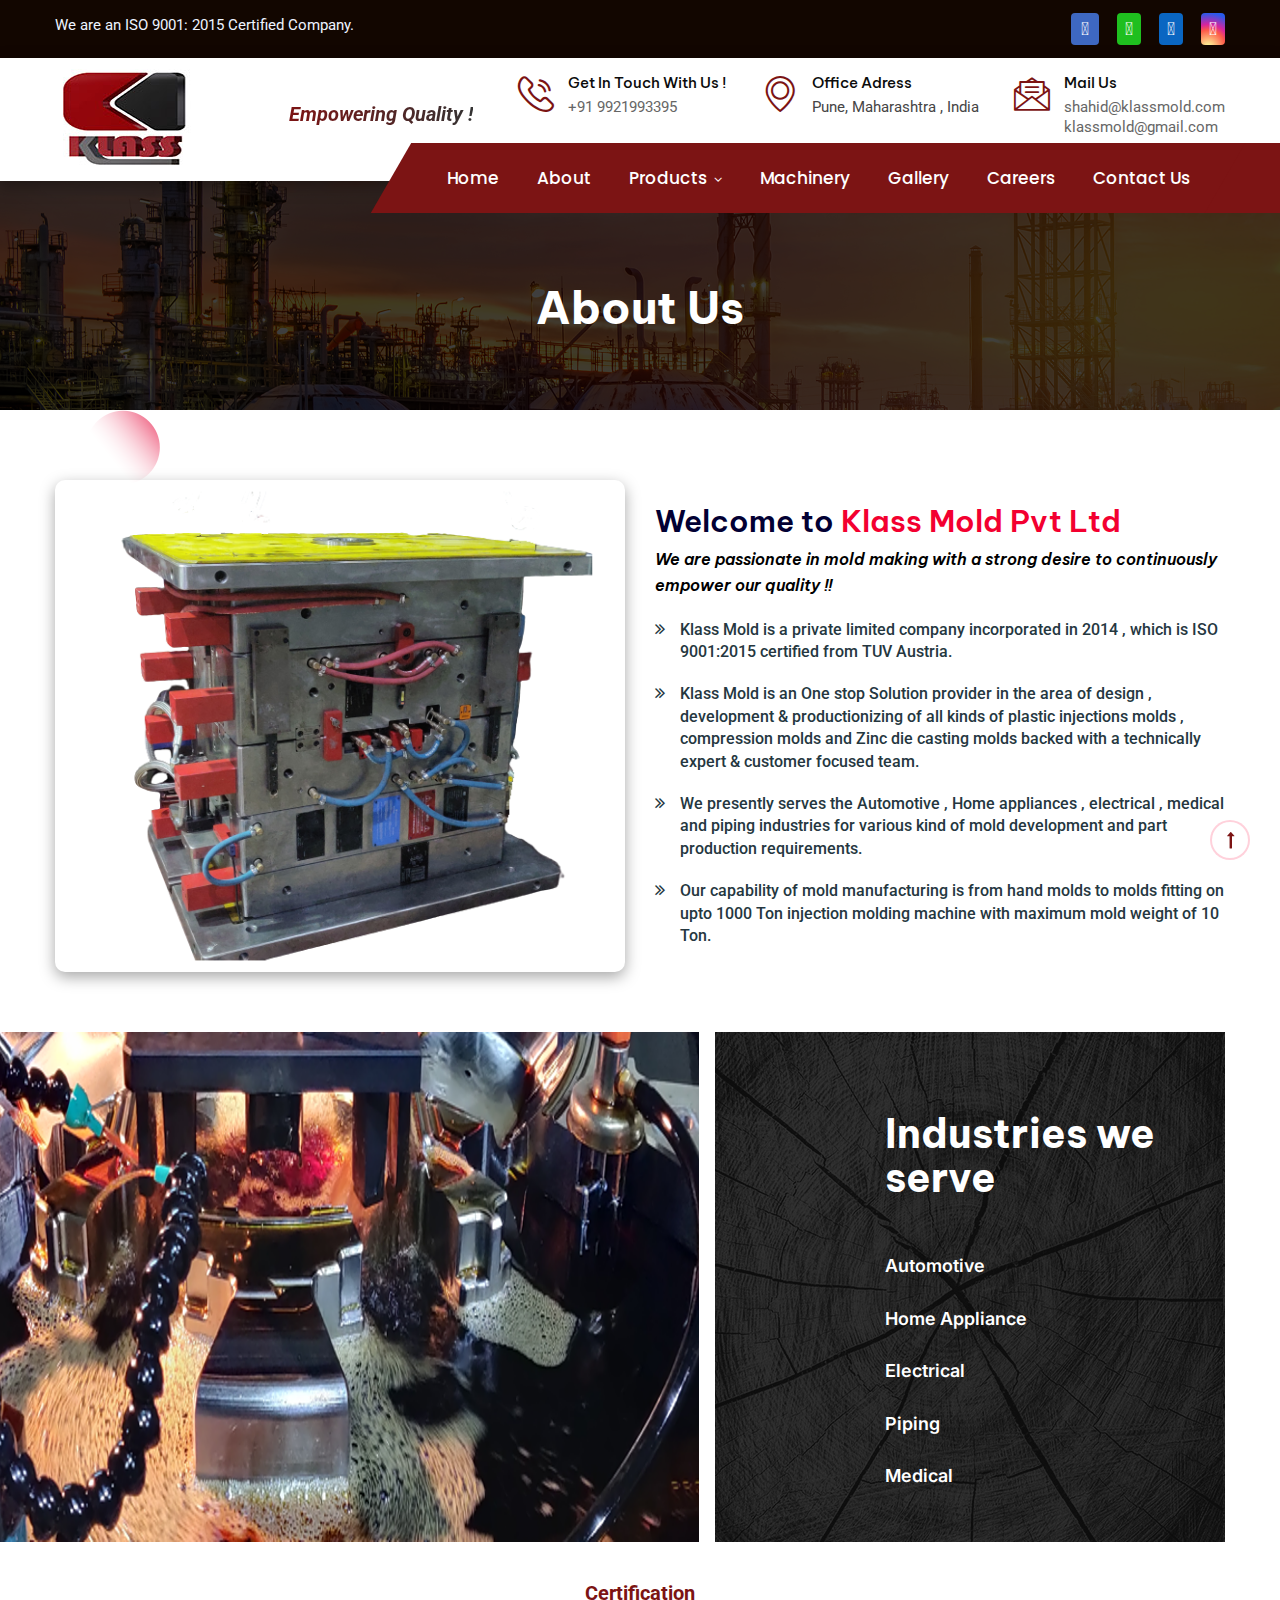
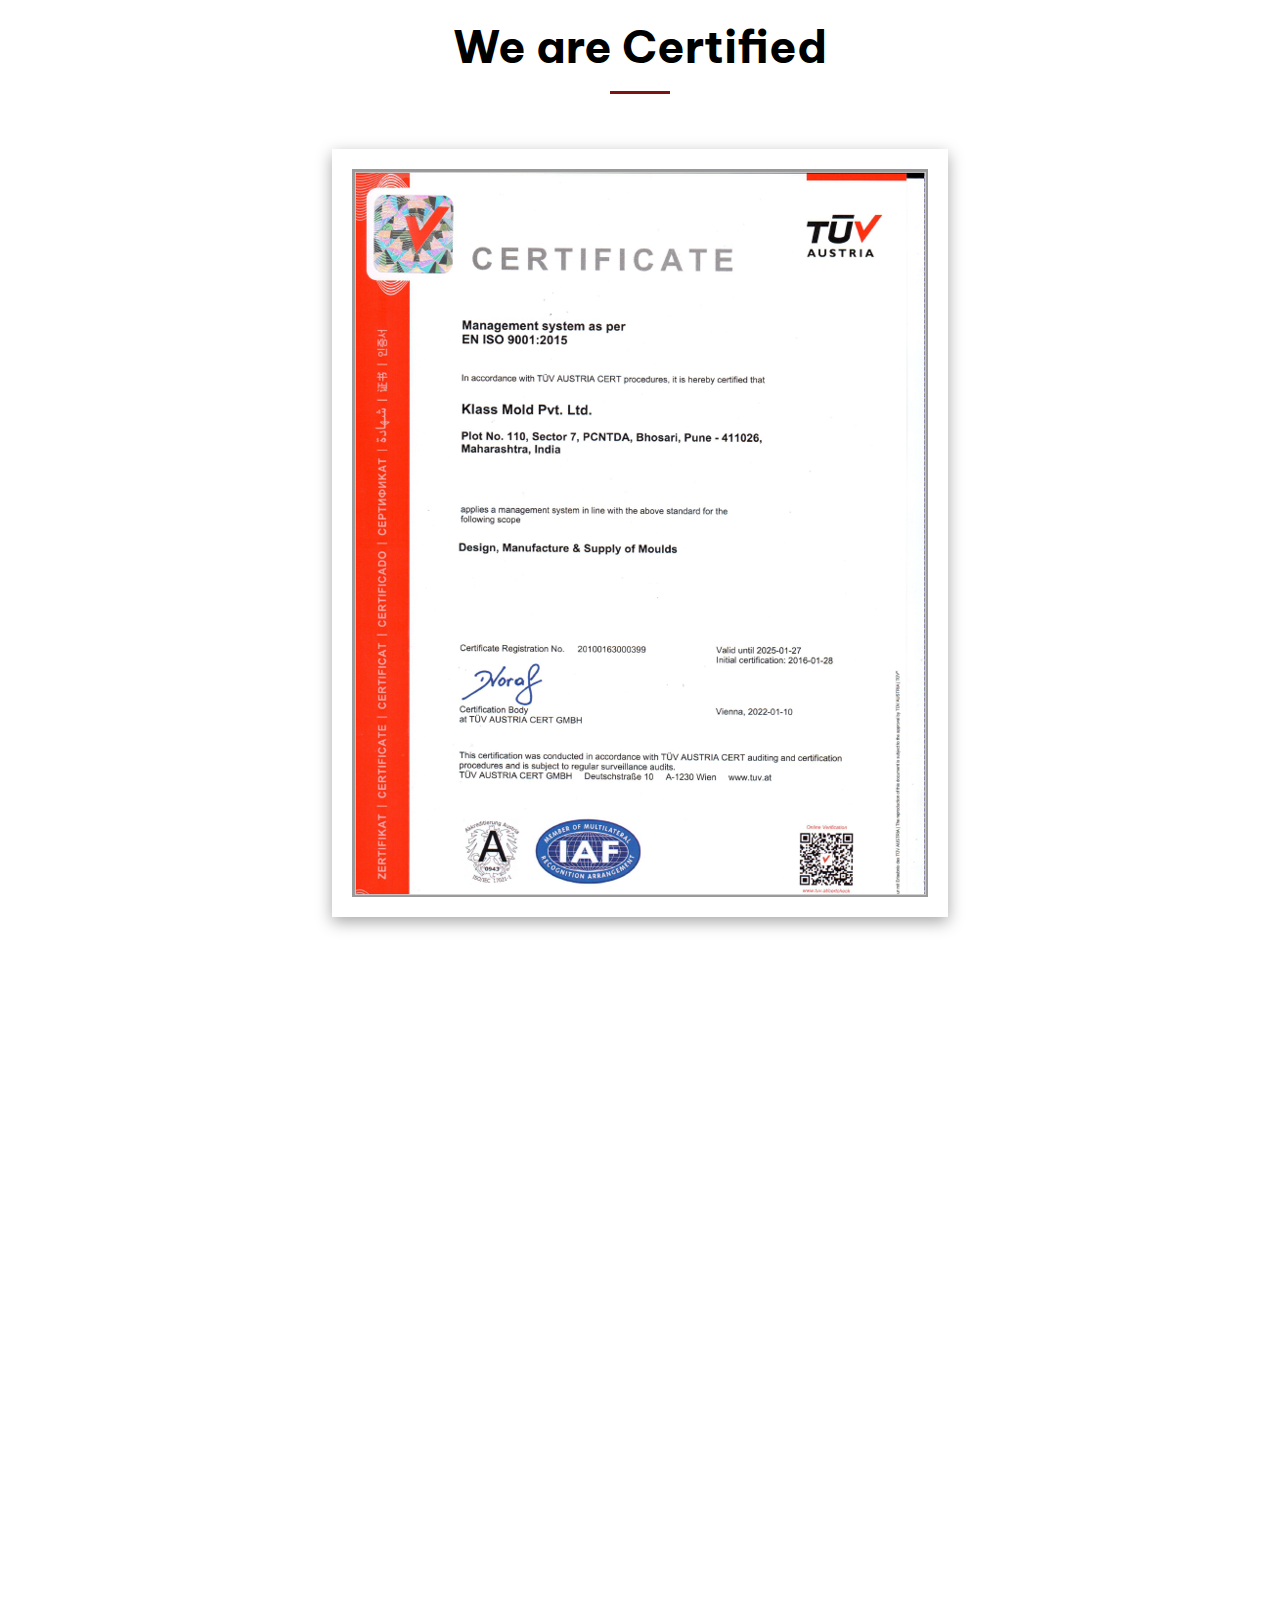
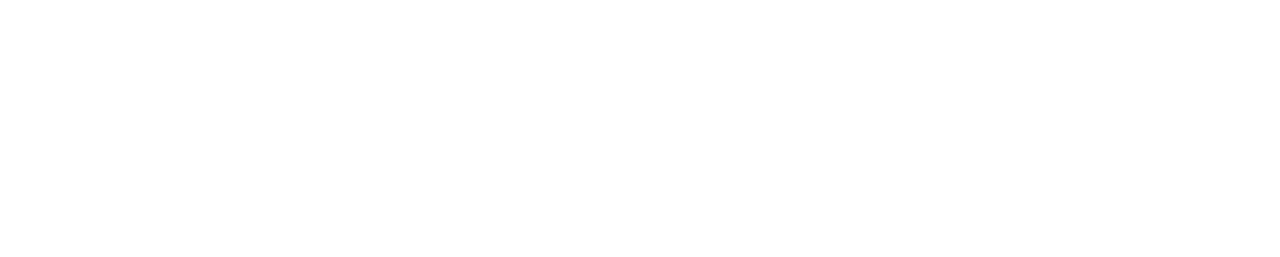
==== commit 645d9d80: "first commit" ====
--- a/about.html
+++ b/about.html
@@ -154,7 +154,7 @@
                     <div class="clearfix">
 
                         <div class="pull-left logo-box">
-                            <div class="logo"><a href="index.html"><img src="images\newlogo.jpg" alt="" title=""></a>
+                            <div class="logo"><a href="index.html"><img src="images/k1.jpg" alt="" title=""></a>
                             </div>
                         </div>
 
@@ -236,9 +236,9 @@
                                         </li>
                                         <li class="dropdown"><a href="products.html">Products</a>
                                             <ul>
-                                                <li><a href="die-casting">Die Casting </a></li>
+                                                <li><a href="die-casting.html">Die Casting </a></li>
                                                 <li><a href="compression-mold">Compression Mold</a></li>
-                                                <li><a href="">Precision Molds</a></li>
+                                                <li><a href="precision-mold.html">Precision Molds</a></li>
                                                 <li><a href="automotive-parts.html">Automotive Parts</a>
                                                 </li>
                                                 <li><a href="electrical-parts.html">Electrical Parts</a></li>
@@ -247,7 +247,7 @@
                                                 </li>
                                             </ul>
                                         </li>
-                                        <li><a href="machinary.html">Machinary</a>
+                                        <li><a href="machinary.html">Machinery</a>
                                         </li>
                                         <li><a href="gallery.html">Gallery</a>
                                         </li>
@@ -471,7 +471,7 @@
         </section>
 
         <!--Organization section end-->
-        <section class="organization">
+        <!-- <section class="organization">
             <div class="container">
                 <div class="row">
                     <div class="col-12 sec-title centered">
@@ -484,7 +484,7 @@
                     </div>
                 </div>
             </div>
-        </section>
+        </section> -->
 
 
         <!-- Clients Section -->
@@ -493,7 +493,7 @@
                 <!-- Sec Title Three -->
                 <div class="sec-title alternate centered">
                     <div class="title">Clients</div>
-                    <h2>Our Trusted Sponsor</h2>
+                    <h2>Our Most Valuable Clients</h2>
                 </div>
 
                 <div class="carousel-outer">
@@ -615,7 +615,7 @@
                             <ul>
                                 <li><a href="">Die Casting</a></li>
                                 <li><a href="">Compression Mold</a></li>
-                                <li><a href="">Precision Molds</a></li>
+                                <li><a href="precision-mold.html">Precision Molds</a></li>
                                 <li><a href="">Automotive Parts</a>
                                 </li>
                                 <li><a href="">Electrical Parts</a></li>
--- a/css/style.css
+++ b/css/style.css
@@ -12106,7 +12106,7 @@
 	box-shadow: rgba(0, 0, 0, 0.35) 0px 5px 15px;
 }
 .career-image {
-	box-shadow: rgba(100, 100, 111, 0.2) 0px 7px 29px 0px;
+	box-shadow: rgba(100, 100, 111, 0.3) 0px 7px 29px 0px;
 	text-align: center;
 }
 .image-gal img {
@@ -12125,4 +12125,13 @@
 .certifications img {
 	box-shadow: rgba(0, 0, 0, 0.35) 0px 5px 15px;
 	padding: 20px;
+}
+.product-page {
+	padding: 60px 0px;
+}
+.contact-form-section h2 {
+	font-size: 35px;
+}
+.contact-page-section h2 {
+	font-size: 35px;
 }